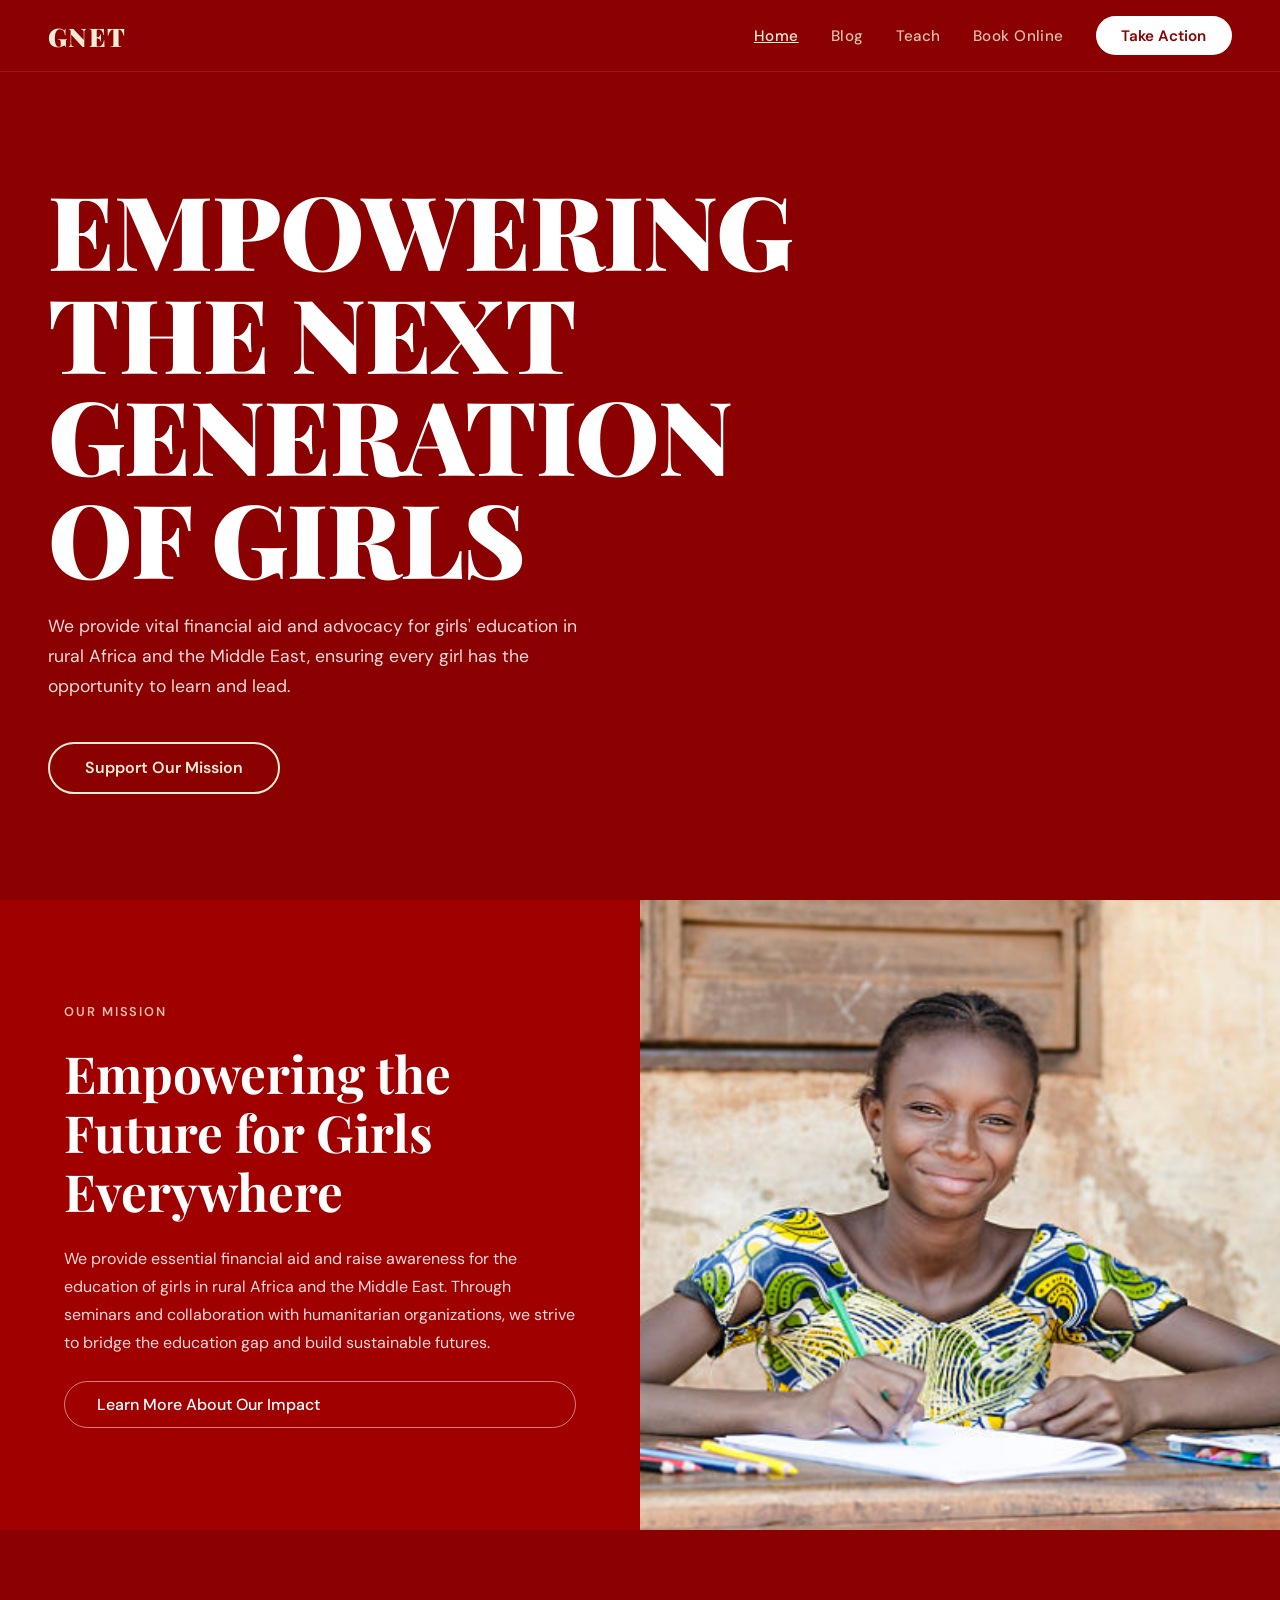
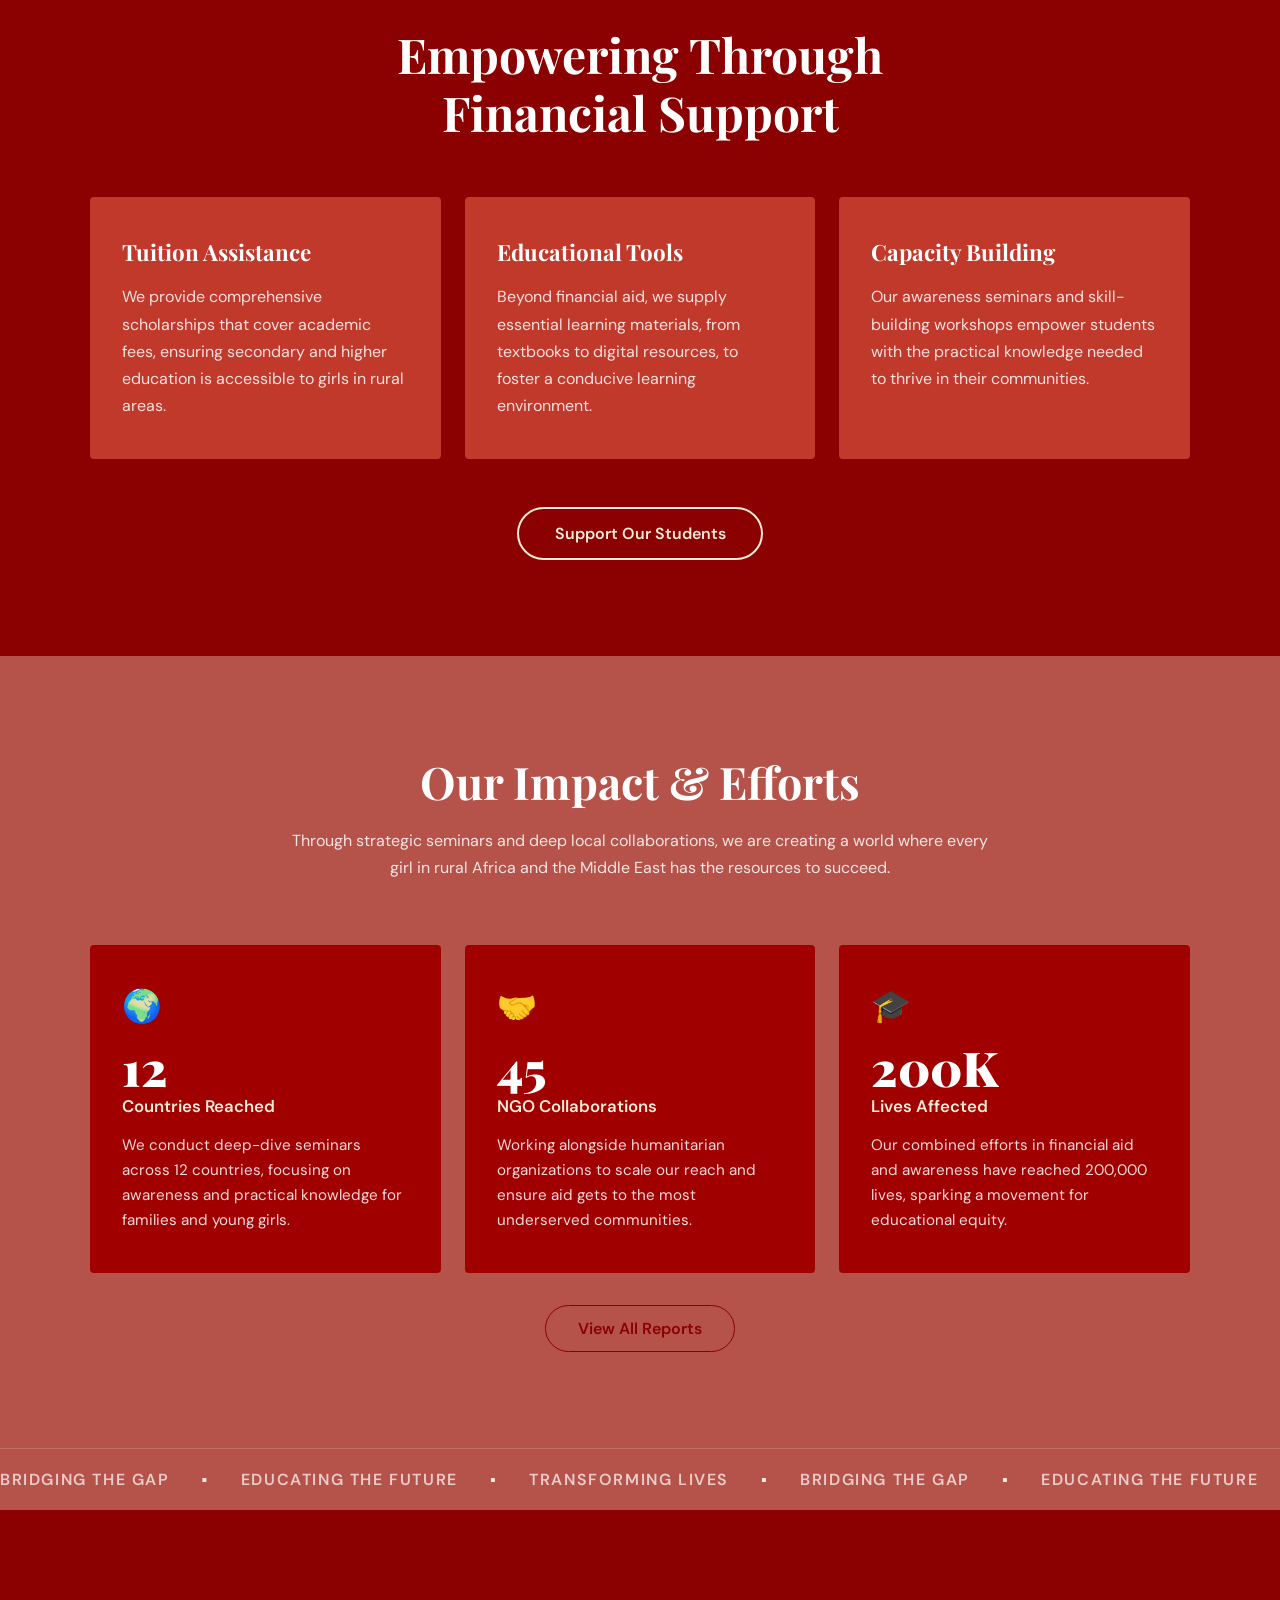
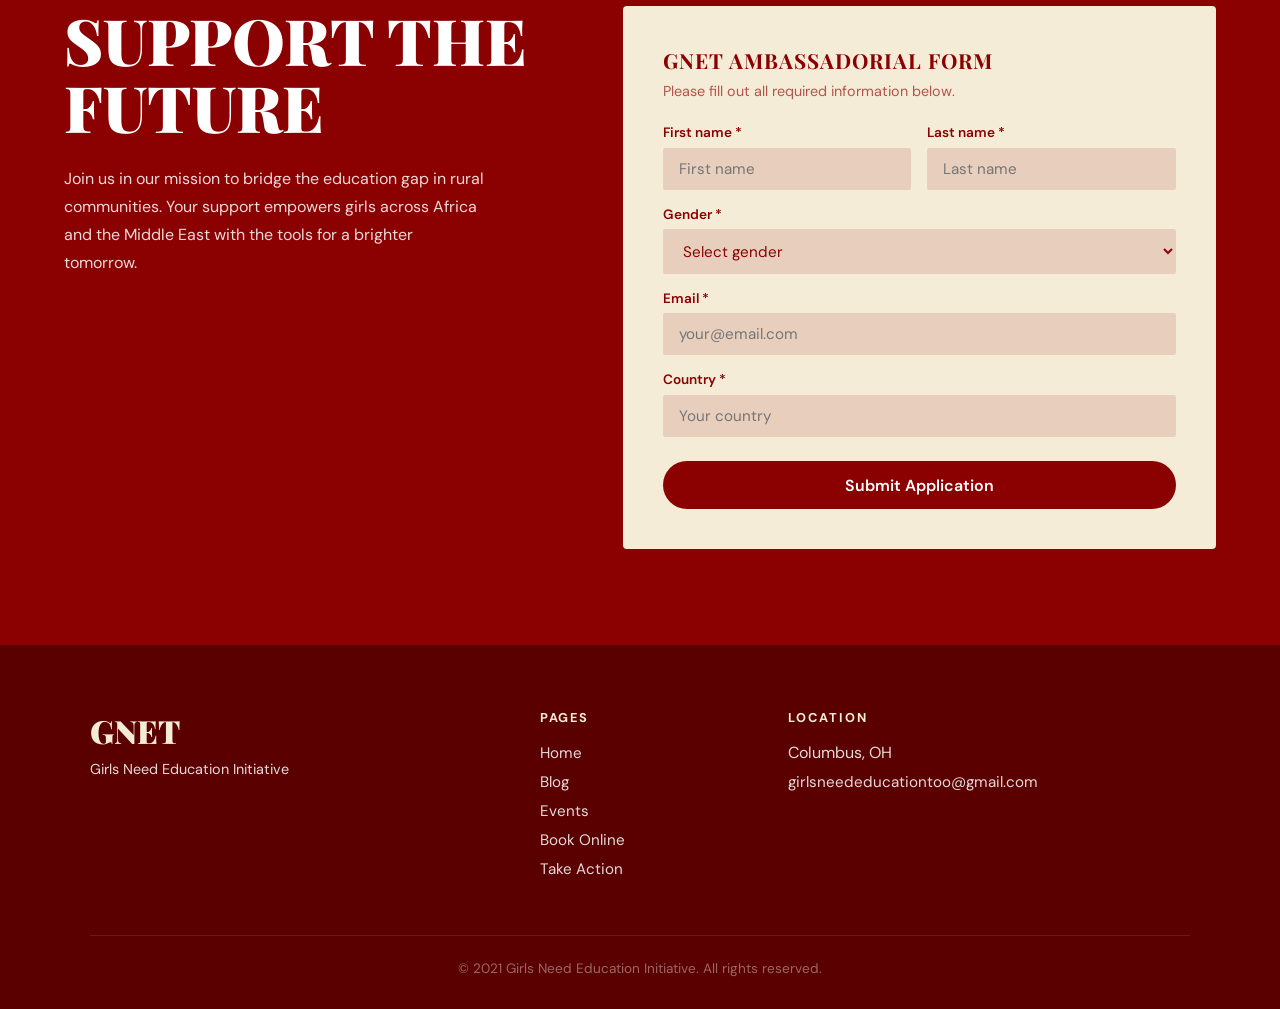
==== index.html @ 49ffdc02 "Update index.html" ====
<!DOCTYPE html>
<html lang="en">
<head>
  <meta charset="UTF-8" />
  <meta name="viewport" content="width=device-width, initial-scale=1.0" />
  <link rel="icon" type="image/x-icon" href="favicon.ico">
<link rel="shortcut icon" type="image/x-icon" href="favicon.ico">
  <title>Girls Need Education — GNET Initiative</title>
  <link rel="stylesheet" href="style.css" />
  <link rel="preconnect" href="https://fonts.googleapis.com" />
  <link rel="preconnect" href="https://fonts.gstatic.com" crossorigin />
  <link href="https://fonts.googleapis.com/css2?family=Playfair+Display:wght@700;900&family=DM+Sans:wght@400;500;600&display=swap" rel="stylesheet" />
</head>
<body>

  <!-- NAV -->
  <nav class="navbar">
    <div class="nav-logo">GNET</div>
    <ul class="nav-links">
      <li><a href="index.html" class="active">Home</a></li>
      <li><a href="blog.html">Blog</a></li>
      <li><a href="teach.html">Teach</a></li>
      <li><a href="book-online.html">Book Online</a></li>
    </ul>
    <a href="take-action.html" class="btn-action">Take Action</a>
    <button class="nav-toggle" aria-label="Toggle menu">&#9776;</button>
  </nav>

  <!-- HERO -->
  <section class="hero">
    <div class="hero-content">
      <h1 class="hero-title">Empowering<br>the Next<br>Generation<br>of Girls</h1>
      <p class="hero-sub">We provide vital financial aid and advocacy for girls' education in rural Africa and the Middle East, ensuring every girl has the opportunity to learn and lead.</p>
      <a href="take-action.html" class="btn-primary">Support Our Mission</a>
    </div>
    <div class="hero-overlay"></div>
  </section>

  <!-- MISSION SPLIT -->
  <section class="mission">
    <div class="mission-text">
      <span class="label">Our Mission</span>
      <h2>Empowering the Future for Girls Everywhere</h2>
      <p>We provide essential financial aid and raise awareness for the education of girls in rural Africa and the Middle East. Through seminars and collaboration with humanitarian organizations, we strive to bridge the education gap and build sustainable futures.</p>
      <a href="blog.html" class="btn-outline">Learn More About Our Impact</a>
    </div>
    <div class="mission-image">
      <img src="school-girls.png" alt="Girl studying in Africa" />
    </div>
  </section>

  <!-- FINANCIAL SUPPORT -->
  <section class="financial">
    <h2 class="section-title">Empowering Through<br>Financial Support</h2>
    <div class="cards-grid">
      <div class="card">
        <h3>Tuition Assistance</h3>
        <p>We provide comprehensive scholarships that cover academic fees, ensuring secondary and higher education is accessible to girls in rural areas.</p>
      </div>
      <div class="card">
        <h3>Educational Tools</h3>
        <p>Beyond financial aid, we supply essential learning materials, from textbooks to digital resources, to foster a conducive learning environment.</p>
      </div>
      <div class="card">
        <h3>Capacity Building</h3>
        <p>Our awareness seminars and skill-building workshops empower students with the practical knowledge needed to thrive in their communities.</p>
      </div>
    </div>
    <div class="center-btn">
      <a href="take-action.html" class="btn-primary">Support Our Students</a>
    </div>
  </section>

  <!-- IMPACT STATS -->
  <section class="impact">
    <div class="impact-header">
      <h2>Our Impact &amp; Efforts</h2>
      <p>Through strategic seminars and deep local collaborations, we are creating a world where every girl in rural Africa and the Middle East has the resources to succeed.</p>
    </div>
    <div class="stats-grid">
      <div class="stat-card">
        <div class="stat-icon">🌍</div>
        <div class="stat-number">12</div>
        <div class="stat-label">Countries Reached</div>
        <p>We conduct deep-dive seminars across 12 countries, focusing on awareness and practical knowledge for families and young girls.</p>
      </div>
      <div class="stat-card">
        <div class="stat-icon">🤝</div>
        <div class="stat-number">45</div>
        <div class="stat-label">NGO Collaborations</div>
        <p>Working alongside humanitarian organizations to scale our reach and ensure aid gets to the most underserved communities.</p>
      </div>
      <div class="stat-card">
        <div class="stat-icon">🎓</div>
        <div class="stat-number">200K</div>
        <div class="stat-label">Lives Affected</div>
        <p>Our combined efforts in financial aid and awareness have reached 200,000 lives, sparking a movement for educational equity.</p>
      </div>
    </div>
    <a href="#" class="btn-outline-light">View All Reports</a>
  </section>

  <!-- MARQUEE -->
  <div class="marquee-wrap">
    <div class="marquee-track">
      <span>Bridging the Gap</span>
      <span class="dot">▪</span>
      <span>Educating the Future</span>
      <span class="dot">▪</span>
      <span>Transforming Lives</span>
      <span class="dot">▪</span>
      <span>Bridging the Gap</span>
      <span class="dot">▪</span>
      <span>Educating the Future</span>
      <span class="dot">▪</span>
      <span>Transforming Lives</span>
      <span class="dot">▪</span>
      <span>Bridging the Gap</span>
      <span class="dot">▪</span>
      <span>Educating the Future</span>
      <span class="dot">▪</span>
      <span>Transforming Lives</span>
      <span class="dot">▪</span>
    </div>
  </div>

  <!-- TAKE ACTION FORM TEASER -->
  <section class="action-section">
    <div class="action-text">
      <h2>SUPPORT THE<br>FUTURE</h2>
      <p>Join us in our mission to bridge the education gap in rural communities. Your support empowers girls across Africa and the Middle East with the tools for a brighter tomorrow.</p>
    </div>
   <div class="action-form"><form action="https://formspree.io/f/mgodwrkd" method="POST">
      <h3>GNET Ambassadorial Form</h3>
      <p class="form-sub">Please fill out all required information below.</p>
      <div class="form-row">
        <div class="form-group">
          <label>First name *</label>
          <input type="text" placeholder="First name" />
        </div>
        <div class="form-group">
          <label>Last name *</label>
          <input type="text" placeholder="Last name" />
        </div>
      </div>
      <div class="form-group">
        <label>Gender *</label>
        <select>
          <option value="">Select gender</option>
          <option>Female</option>
          <option>Male</option>
          <option>Non-binary</option>
          <option>Prefer not to say</option>
        </select>
      </div>
      <div class="form-group">
        <label>Email *</label>
        <input type="email" placeholder="your@email.com" />
      </div>
      <div class="form-group">
        <label>Country *</label>
        <input type="text" placeholder="Your country" />
      </div>
     <button type="submit" class="btn-submit">Submit Application</button></form>
<form action="https://formspree.io/f/mgodwrkd" method="POST">
    </div>
  </section>

  <!-- FOOTER -->
  <footer class="footer">
    <div class="footer-inner">
      <div class="footer-brand">
        <div class="footer-logo">GNET</div>
        <p>Girls Need Education Initiative</p>
      </div>
      <div class="footer-links">
        <h4>Pages</h4>
        <ul>
          <li><a href="index.html">Home</a></li>
          <li><a href="blog.html">Blog</a></li>
          <li><a href="events.html">Events</a></li>
          <li><a href="book-online.html">Book Online</a></li>
          <li><a href="take-action.html">Take Action</a></li>
        </ul>
      </div>
      <div class="footer-contact">
        <h4>Location</h4>
        <p>Columbus, OH</p>
        <a href="mailto:girlsneededucationtoo@gmail.com">girlsneededucationtoo@gmail.com</a>
      </div>
    </div>
    <div class="footer-bottom">
      <p>&copy; 2021 Girls Need Education Initiative. All rights reserved.</p>
    </div>
  </footer>

  <script src="main.js"></script>
</body>
</html>
---- style.css ----
/* ===========================
   GNET Initiative — style.css
   =========================== */

*, *::before, *::after { box-sizing: border-box; margin: 0; padding: 0; }

:root {
  --red-dark:   #8B0000;
  --red-mid:    #A00000;
  --red-light:  #C0392B;
  --red-soft:   #B5534A;
  --cream:      #F5ECD7;
  --white:      #FFFFFF;
  --text-light: rgba(255,255,255,0.85);
  --font-display: 'Playfair Display', Georgia, serif;
  --font-body:    'DM Sans', sans-serif;
}

html { scroll-behavior: smooth; }

body {
  font-family: var(--font-body);
  background: var(--red-dark);
  color: var(--white);
  overflow-x: hidden;
}

/* ---- NAV ---- */
.navbar {
  position: sticky;
  top: 0;
  z-index: 100;
  background: var(--red-dark);
  display: flex;
  align-items: center;
  padding: 1rem 3rem;
  gap: 2rem;
  border-bottom: 1px solid rgba(255,255,255,0.1);
}

.nav-logo {
  font-family: var(--font-display);
  font-size: 1.6rem;
  font-weight: 900;
  color: var(--cream);
  letter-spacing: 0.05em;
  margin-right: auto;
}

.nav-links {
  list-style: none;
  display: flex;
  gap: 2rem;
}

.nav-links a {
  text-decoration: none;
  color: var(--cream);
  font-size: 0.95rem;
  font-weight: 500;
  letter-spacing: 0.03em;
  transition: opacity 0.2s;
}

.nav-links a:hover,
.nav-links a.active { opacity: 1; text-decoration: underline; }
.nav-links a { opacity: 0.8; }

.btn-action {
  background: var(--white);
  color: var(--red-dark);
  border: none;
  border-radius: 2rem;
  padding: 0.6rem 1.6rem;
  font-family: var(--font-body);
  font-weight: 600;
  font-size: 0.95rem;
  cursor: pointer;
  text-decoration: none;
  transition: background 0.2s, color 0.2s;
  white-space: nowrap;
}

.btn-action:hover { background: var(--cream); }

.nav-toggle {
  display: none;
  background: none;
  border: none;
  color: var(--white);
  font-size: 1.5rem;
  cursor: pointer;
}

/* ---- HERO ---- */
.hero {
  min-height: 92vh;
  background: var(--red-dark);
  display: flex;
  align-items: center;
  padding: 6rem 3rem;
  position: relative;
}

.hero-content {
  max-width: 760px;
  position: relative;
  z-index: 2;
}

.hero-title {
  font-family: var(--font-display);
  font-size: clamp(3.5rem, 8vw, 7rem);
  font-weight: 900;
  line-height: 1.0;
  color: var(--white);
  text-transform: uppercase;
  letter-spacing: -0.01em;
  margin-bottom: 1.5rem;
  animation: fadeUp 0.9s ease both;
}

.hero-sub {
  font-size: 1.1rem;
  line-height: 1.7;
  color: var(--text-light);
  max-width: 560px;
  margin-bottom: 2.5rem;
  animation: fadeUp 0.9s 0.15s ease both;
}

/* ---- BUTTONS ---- */
.btn-primary {
  display: inline-block;
  background: transparent;
  border: 2px solid var(--cream);
  color: var(--cream);
  border-radius: 2rem;
  padding: 0.85rem 2.2rem;
  font-family: var(--font-body);
  font-weight: 600;
  font-size: 1rem;
  text-decoration: none;
  cursor: pointer;
  transition: background 0.2s, color 0.2s;
  animation: fadeUp 0.9s 0.3s ease both;
}

.btn-primary:hover { background: var(--cream); color: var(--red-dark); }

.btn-outline {
  display: inline-block;
  border: 1.5px solid rgba(255,255,255,0.5);
  color: var(--white);
  border-radius: 2rem;
  padding: 0.75rem 2rem;
  font-weight: 500;
  text-decoration: none;
  transition: border-color 0.2s, background 0.2s;
}

.btn-outline:hover { border-color: var(--white); background: rgba(255,255,255,0.1); }

.btn-outline-light {
  display: inline-block;
  border: 1.5px solid var(--red-dark);
  color: var(--red-dark);
  border-radius: 2rem;
  padding: 0.75rem 2rem;
  font-weight: 600;
  text-decoration: none;
  background: transparent;
  transition: background 0.2s, color 0.2s;
  margin-top: 2rem;
}

.btn-outline-light:hover { background: var(--red-dark); color: var(--white); }

/* ---- MISSION ---- */
.mission {
  display: grid;
  grid-template-columns: 1fr 1fr;
  min-height: 70vh;
}

.mission-text {
  background: var(--red-mid);
  padding: 5rem 4rem;
  display: flex;
  flex-direction: column;
  justify-content: center;
  gap: 1.5rem;
}

.label {
  font-size: 0.8rem;
  font-weight: 600;
  letter-spacing: 0.15em;
  text-transform: uppercase;
  color: var(--cream);
  opacity: 0.8;
}

.mission-text h2 {
  font-family: var(--font-display);
  font-size: clamp(2rem, 4vw, 3.2rem);
  font-weight: 700;
  line-height: 1.15;
}

.mission-text p {
  color: var(--text-light);
  line-height: 1.75;
  font-size: 1rem;
}

.mission-image { overflow: hidden; }

.mission-image img {
  width: 100%;
  height: 100%;
  object-fit: cover;
  display: block;
}

/* ---- FINANCIAL SUPPORT ---- */
.financial {
  background: var(--red-dark);
  padding: 6rem 3rem;
  text-align: center;
}

.section-title {
  font-family: var(--font-display);
  font-size: clamp(2rem, 4vw, 3rem);
  font-weight: 700;
  line-height: 1.2;
  margin-bottom: 3.5rem;
}

.cards-grid {
  display: grid;
  grid-template-columns: repeat(3, 1fr);
  gap: 1.5rem;
  max-width: 1100px;
  margin: 0 auto 3rem;
}

.card {
  background: var(--red-light);
  border-radius: 4px;
  padding: 2.5rem 2rem;
  text-align: left;
  transition: transform 0.2s;
}

.card:hover { transform: translateY(-4px); }

.card h3 {
  font-family: var(--font-display);
  font-size: 1.4rem;
  font-weight: 700;
  margin-bottom: 1rem;
}

.card p { color: var(--text-light); line-height: 1.7; }

.center-btn { text-align: center; }

/* ---- IMPACT ---- */
.impact {
  background: var(--red-soft);
  padding: 6rem 3rem;
  text-align: center;
}

.impact-header { max-width: 700px; margin: 0 auto 4rem; }

.impact-header h2 {
  font-family: var(--font-display);
  font-size: clamp(2rem, 4vw, 2.8rem);
  font-weight: 700;
  margin-bottom: 1rem;
}

.impact-header p { color: var(--text-light); line-height: 1.7; }

.stats-grid {
  display: grid;
  grid-template-columns: repeat(3, 1fr);
  gap: 1.5rem;
  max-width: 1100px;
  margin: 0 auto;
}

.stat-card {
  background: var(--red-mid);
  border-radius: 4px;
  padding: 2.5rem 2rem;
  text-align: left;
}

.stat-icon { font-size: 2rem; margin-bottom: 1rem; }

.stat-number {
  font-family: var(--font-display);
  font-size: 3rem;
  font-weight: 900;
  line-height: 1;
  margin-bottom: 0.25rem;
}

.stat-label {
  font-weight: 600;
  font-size: 1.05rem;
  margin-bottom: 1rem;
  color: var(--cream);
}

.stat-card p { color: var(--text-light); line-height: 1.65; font-size: 0.95rem; }

/* ---- MARQUEE ---- */
.marquee-wrap {
  background: var(--red-soft);
  overflow: hidden;
  padding: 1.25rem 0;
  border-top: 1px solid rgba(255,255,255,0.15);
}

.marquee-track {
  display: flex;
  gap: 2rem;
  white-space: nowrap;
  animation: marquee 22s linear infinite;
  font-size: 1rem;
  font-weight: 600;
  letter-spacing: 0.1em;
  text-transform: uppercase;
  color: rgba(255,255,255,0.7);
}

.marquee-track .dot { color: var(--cream); }

@keyframes marquee {
  from { transform: translateX(0); }
  to   { transform: translateX(-50%); }
}

/* ---- ACTION SECTION ---- */
.action-section {
  background: var(--red-dark);
  display: grid;
  grid-template-columns: 1fr 1.2fr;
  gap: 4rem;
  padding: 6rem 4rem;
  align-items: start;
}

.action-text h2 {
  font-family: var(--font-display);
  font-size: clamp(2.5rem, 5vw, 4rem);
  font-weight: 900;
  line-height: 1.05;
  margin-bottom: 1.5rem;
}

.action-text p { color: var(--text-light); line-height: 1.75; max-width: 420px; }

.action-form {
  background: var(--cream);
  color: var(--red-dark);
  border-radius: 4px;
  padding: 2.5rem;
}

.action-form h3 {
  font-family: var(--font-display);
  font-size: 1.3rem;
  font-weight: 700;
  margin-bottom: 0.5rem;
  text-transform: uppercase;
  letter-spacing: 0.05em;
}

.form-sub { font-size: 0.9rem; color: var(--red-soft); margin-bottom: 1.5rem; }

.form-row { display: grid; grid-template-columns: 1fr 1fr; gap: 1rem; }

.form-group { margin-bottom: 1rem; }

.form-group label {
  display: block;
  font-size: 0.85rem;
  font-weight: 600;
  color: var(--red-dark);
  margin-bottom: 0.4rem;
}

.form-group input,
.form-group select {
  width: 100%;
  padding: 0.7rem 1rem;
  border: none;
  border-radius: 2px;
  background: rgba(139,0,0,0.12);
  color: var(--red-dark);
  font-family: var(--font-body);
  font-size: 0.95rem;
  outline: none;
  transition: background 0.2s;
}

.form-group input:focus,
.form-group select:focus { background: rgba(139,0,0,0.2); }

.btn-submit {
  width: 100%;
  background: var(--red-dark);
  color: var(--white);
  border: none;
  border-radius: 2rem;
  padding: 0.85rem 2rem;
  font-family: var(--font-body);
  font-weight: 600;
  font-size: 1rem;
  cursor: pointer;
  margin-top: 0.5rem;
  transition: background 0.2s;
}

.btn-submit:hover { background: var(--red-mid); }

/* ---- FOOTER ---- */
.footer {
  background: #5A0000;
  padding: 4rem 3rem 2rem;
}

.footer-inner {
  display: grid;
  grid-template-columns: 2fr 1fr 2fr;
  gap: 3rem;
  max-width: 1100px;
  margin: 0 auto 3rem;
}

.footer-logo {
  font-family: var(--font-display);
  font-size: 2rem;
  font-weight: 900;
  color: var(--cream);
  margin-bottom: 0.5rem;
}

.footer-brand p { color: var(--text-light); font-size: 0.9rem; }

.footer-links h4,
.footer-contact h4 {
  font-size: 0.8rem;
  letter-spacing: 0.15em;
  text-transform: uppercase;
  color: var(--cream);
  margin-bottom: 1rem;
}

.footer-links ul { list-style: none; }

.footer-links li { margin-bottom: 0.5rem; }

.footer-links a,
.footer-contact a {
  color: var(--text-light);
  text-decoration: none;
  font-size: 0.95rem;
  transition: color 0.2s;
}

.footer-links a:hover,
.footer-contact a:hover { color: var(--cream); }

.footer-contact p { color: var(--text-light); margin-bottom: 0.5rem; }

.footer-bottom {
  border-top: 1px solid rgba(255,255,255,0.1);
  padding-top: 1.5rem;
  text-align: center;
  color: rgba(255,255,255,0.4);
  font-size: 0.85rem;
  max-width: 1100px;
  margin: 0 auto;
}

/* ---- ANIMATIONS ---- */
@keyframes fadeUp {
  from { opacity: 0; transform: translateY(28px); }
  to   { opacity: 1; transform: translateY(0); }
}

/* ---- PAGE HEADER (inner pages) ---- */
.page-header {
  background: var(--red-mid);
  padding: 3rem;
  border-bottom: 1px solid rgba(255,255,255,0.1);
}

.breadcrumb {
  font-size: 0.9rem;
  color: var(--text-light);
  margin-bottom: 0.75rem;
}

.breadcrumb a { color: var(--cream); text-decoration: none; }

.page-header h1 {
  font-family: var(--font-display);
  font-size: clamp(2rem, 4vw, 3rem);
  font-weight: 700;
}

/* ---- BLOG PAGE ---- */
.blog-grid {
  display: grid;
  grid-template-columns: repeat(3, 1fr);
  gap: 2rem;
  padding: 4rem 3rem;
  max-width: 1200px;
  margin: 0 auto;
}

.blog-card {
  background: var(--red-mid);
  border-radius: 4px;
  overflow: hidden;
  transition: transform 0.2s;
}

.blog-card:hover { transform: translateY(-4px); }

.blog-card img { width: 100%; height: 200px; object-fit: cover; display: block; }

.blog-card-body { padding: 1.5rem; }

.blog-meta {
  display: flex;
  align-items: center;
  gap: 0.75rem;
  margin-bottom: 1rem;
}

.blog-avatar {
  width: 32px; height: 32px;
  border-radius: 50%;
  background: var(--red-light);
  display: flex; align-items: center; justify-content: center;
  font-size: 0.75rem; font-weight: 600; color: var(--white);
}

.blog-meta-text { font-size: 0.85rem; color: var(--text-light); }

.blog-card h3 {
  font-family: var(--font-display);
  font-size: 1.3rem;
  font-weight: 700;
  margin-bottom: 0.75rem;
  line-height: 1.3;
}

.blog-card p { color: var(--text-light); font-size: 0.9rem; line-height: 1.6; margin-bottom: 1.25rem; }

.blog-card-footer {
  display: flex;
  justify-content: space-between;
  align-items: center;
  font-size: 0.85rem;
  color: var(--text-light);
  border-top: 1px solid rgba(255,255,255,0.1);
  padding-top: 1rem;
}

/* ---- BOOK ONLINE PAGE ---- */
.services-grid {
  display: grid;
  grid-template-columns: repeat(3, 1fr);
  gap: 2rem;
  padding: 4rem 3rem;
  max-width: 1200px;
  margin: 0 auto;
}

.service-card {
  background: var(--red-mid);
  border-radius: 4px;
  overflow: hidden;
  transition: transform 0.2s;
}

.service-card:hover { transform: translateY(-4px); }

.service-card img { width: 100%; height: 220px; object-fit: cover; display: block; }

.service-card-body { padding: 2rem; }

.service-card h3 {
  font-family: var(--font-display);
  font-size: 1.5rem;
  font-weight: 700;
  margin-bottom: 1rem;
  padding-bottom: 1rem;
  border-bottom: 1px solid rgba(255,255,255,0.2);
}

.service-price { font-size: 1.1rem; margin-bottom: 1.5rem; }
.service-price .ended { font-size: 0.85rem; color: var(--text-light); display: block; margin-bottom: 0.25rem; }

.btn-book {
  display: inline-block;
  border: 1.5px solid var(--cream);
  color: var(--cream);
  border-radius: 2px;
  padding: 0.65rem 1.75rem;
  font-weight: 600;
  text-decoration: none;
  font-size: 0.95rem;
  transition: background 0.2s;
}

.btn-book:hover { background: rgba(245,236,215,0.15); }

/* ---- EVENTS PAGE ---- */
.events-grid {
  display: grid;
  grid-template-columns: repeat(3, 1fr);
  gap: 2rem;
  padding: 4rem 3rem;
  max-width: 1200px;
  margin: 0 auto;
}

.event-card {
  border-radius: 4px;
  overflow: hidden;
  border: 1px solid rgba(255,255,255,0.15);
  transition: transform 0.2s;
}

.event-card:hover { transform: translateY(-4px); }

.event-card img { width: 100%; height: 280px; object-fit: cover; display: block; }

.event-card-body {
  background: var(--red-mid);
  padding: 1.5rem;
}

.event-card h3 {
  font-family: var(--font-display);
  font-size: 1.2rem;
  font-weight: 700;
  margin-bottom: 0.5rem;
}

.event-card p { color: var(--text-light); font-size: 0.9rem; }

/* ---- GROUPS PAGE ---- */
.groups-layout {
  display: grid;
  grid-template-columns: 1fr 320px;
  gap: 2rem;
  padding: 4rem 3rem;
  max-width: 1200px;
  margin: 0 auto;
}

.groups-feed h2 {
  font-family: var(--font-display);
  font-size: 1.8rem;
  font-weight: 700;
  margin-bottom: 0.5rem;
}

.groups-feed > p { color: var(--text-light); margin-bottom: 2rem; }

.post-card {
  background: var(--red-mid);
  border-radius: 4px;
  padding: 1.5rem;
  margin-bottom: 1.5rem;
}

.post-card-header {
  display: flex;
  justify-content: space-between;
  align-items: center;
  margin-bottom: 1rem;
  font-size: 0.85rem;
  color: var(--text-light);
  border-bottom: 1px solid rgba(255,255,255,0.1);
  padding-bottom: 0.75rem;
}

.post-card-header strong { color: var(--white); }

.btn-join {
  border: 1.5px solid var(--cream);
  color: var(--cream);
  border-radius: 2px;
  padding: 0.4rem 1rem;
  font-size: 0.85rem;
  font-weight: 600;
  background: transparent;
  cursor: pointer;
  text-decoration: none;
  transition: background 0.2s;
}

.btn-join:hover { background: rgba(245,236,215,0.15); }

.post-author {
  display: flex;
  align-items: center;
  gap: 0.75rem;
  margin-bottom: 1rem;
}

.author-avatar {
  width: 40px; height: 40px;
  border-radius: 50%;
  background: var(--red-light);
  display: flex; align-items: center; justify-content: center;
  font-weight: 700; font-size: 0.85rem;
}

.author-info .name { font-weight: 600; font-size: 0.95rem; }
.author-info .meta { font-size: 0.8rem; color: var(--text-light); }

.post-content { line-height: 1.7; margin-bottom: 1.25rem; }

.post-footer {
  display: flex;
  justify-content: space-between;
  font-size: 0.85rem;
  color: var(--text-light);
  border-top: 1px solid rgba(255,255,255,0.1);
  padding-top: 0.75rem;
}

.groups-sidebar { position: sticky; top: 80px; }

.sidebar-search {
  background: var(--red-mid);
  border-radius: 4px;
  padding: 1rem 1.25rem;
  display: flex;
  align-items: center;
  gap: 0.5rem;
  margin-bottom: 1.5rem;
  font-size: 0.9rem;
  color: var(--text-light);
}

.sidebar-search input {
  background: none;
  border: none;
  color: var(--white);
  font-family: var(--font-body);
  font-size: 0.95rem;
  outline: none;
  width: 100%;
}

.sidebar-groups h4 {
  font-size: 0.8rem;
  letter-spacing: 0.12em;
  text-transform: uppercase;
  color: var(--cream);
  margin-bottom: 1rem;
  font-weight: 600;
}

.sidebar-group-item {
  display: flex;
  align-items: center;
  gap: 0.75rem;
  margin-bottom: 1.25rem;
  padding-bottom: 1.25rem;
  border-bottom: 1px solid rgba(255,255,255,0.1);
}

.group-thumb {
  width: 48px; height: 48px;
  border-radius: 4px;
  background: var(--red-light);
  object-fit: cover;
}

.group-info { flex: 1; }
.group-info .group-name { font-size: 0.9rem; font-weight: 600; margin-bottom: 0.25rem; }
.group-info .group-meta { font-size: 0.8rem; color: var(--text-light); }

/* ---- RESPONSIVE ---- */
@media (max-width: 900px) {
  .navbar { padding: 1rem 1.5rem; }
  .nav-links { display: none; }
  .nav-toggle { display: block; }

  .hero { padding: 4rem 1.5rem; min-height: 80vh; }
  .mission { grid-template-columns: 1fr; }
  .mission-image { height: 300px; }
  .cards-grid, .stats-grid, .blog-grid, .services-grid, .events-grid { grid-template-columns: 1fr; }
  .action-section { grid-template-columns: 1fr; padding: 4rem 1.5rem; }
  .groups-layout { grid-template-columns: 1fr; }
  .footer-inner { grid-template-columns: 1fr; }
  .form-row { grid-template-columns: 1fr; }
  .financial, .impact { padding: 4rem 1.5rem; }
  .blog-grid, .services-grid, .events-grid { padding: 2rem 1.5rem; }
  .groups-layout { padding: 2rem 1.5rem; }
}

@media (max-width: 600px) {
  .hero-title { font-size: 3rem; }
}
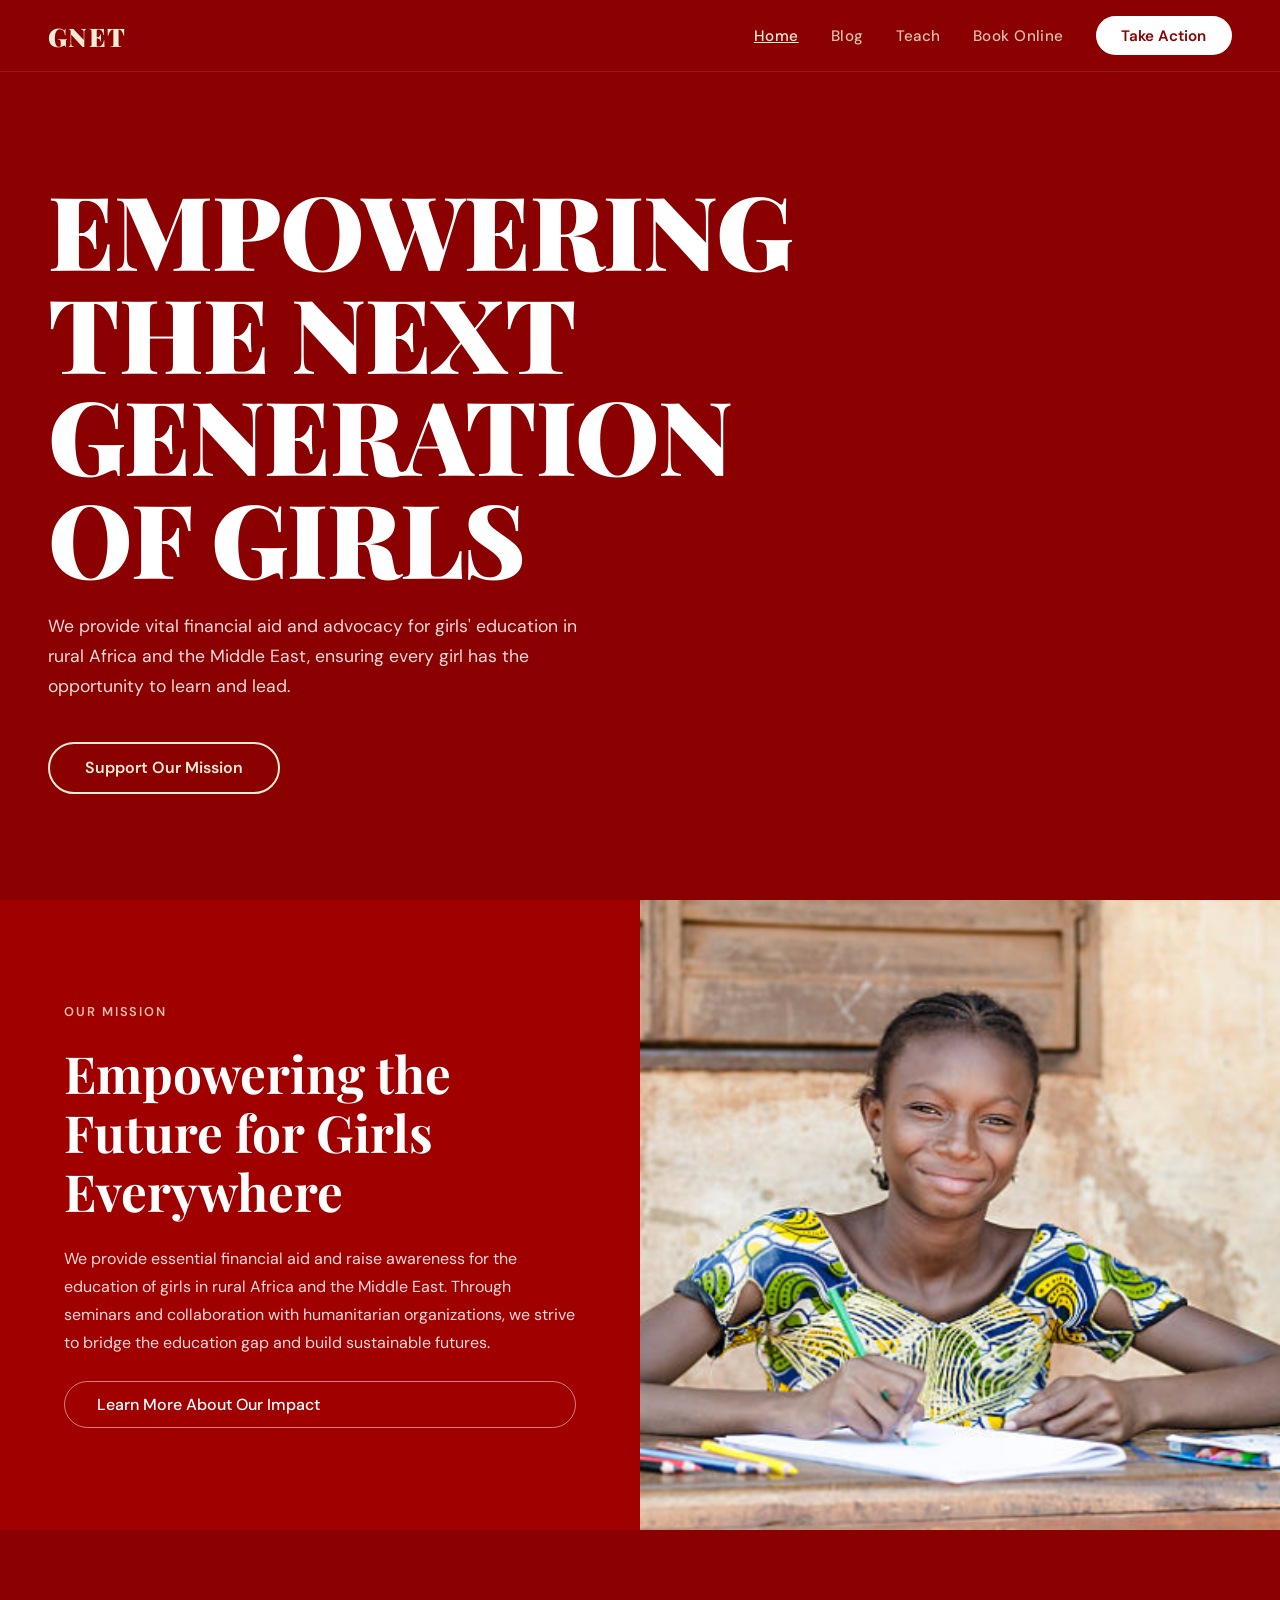
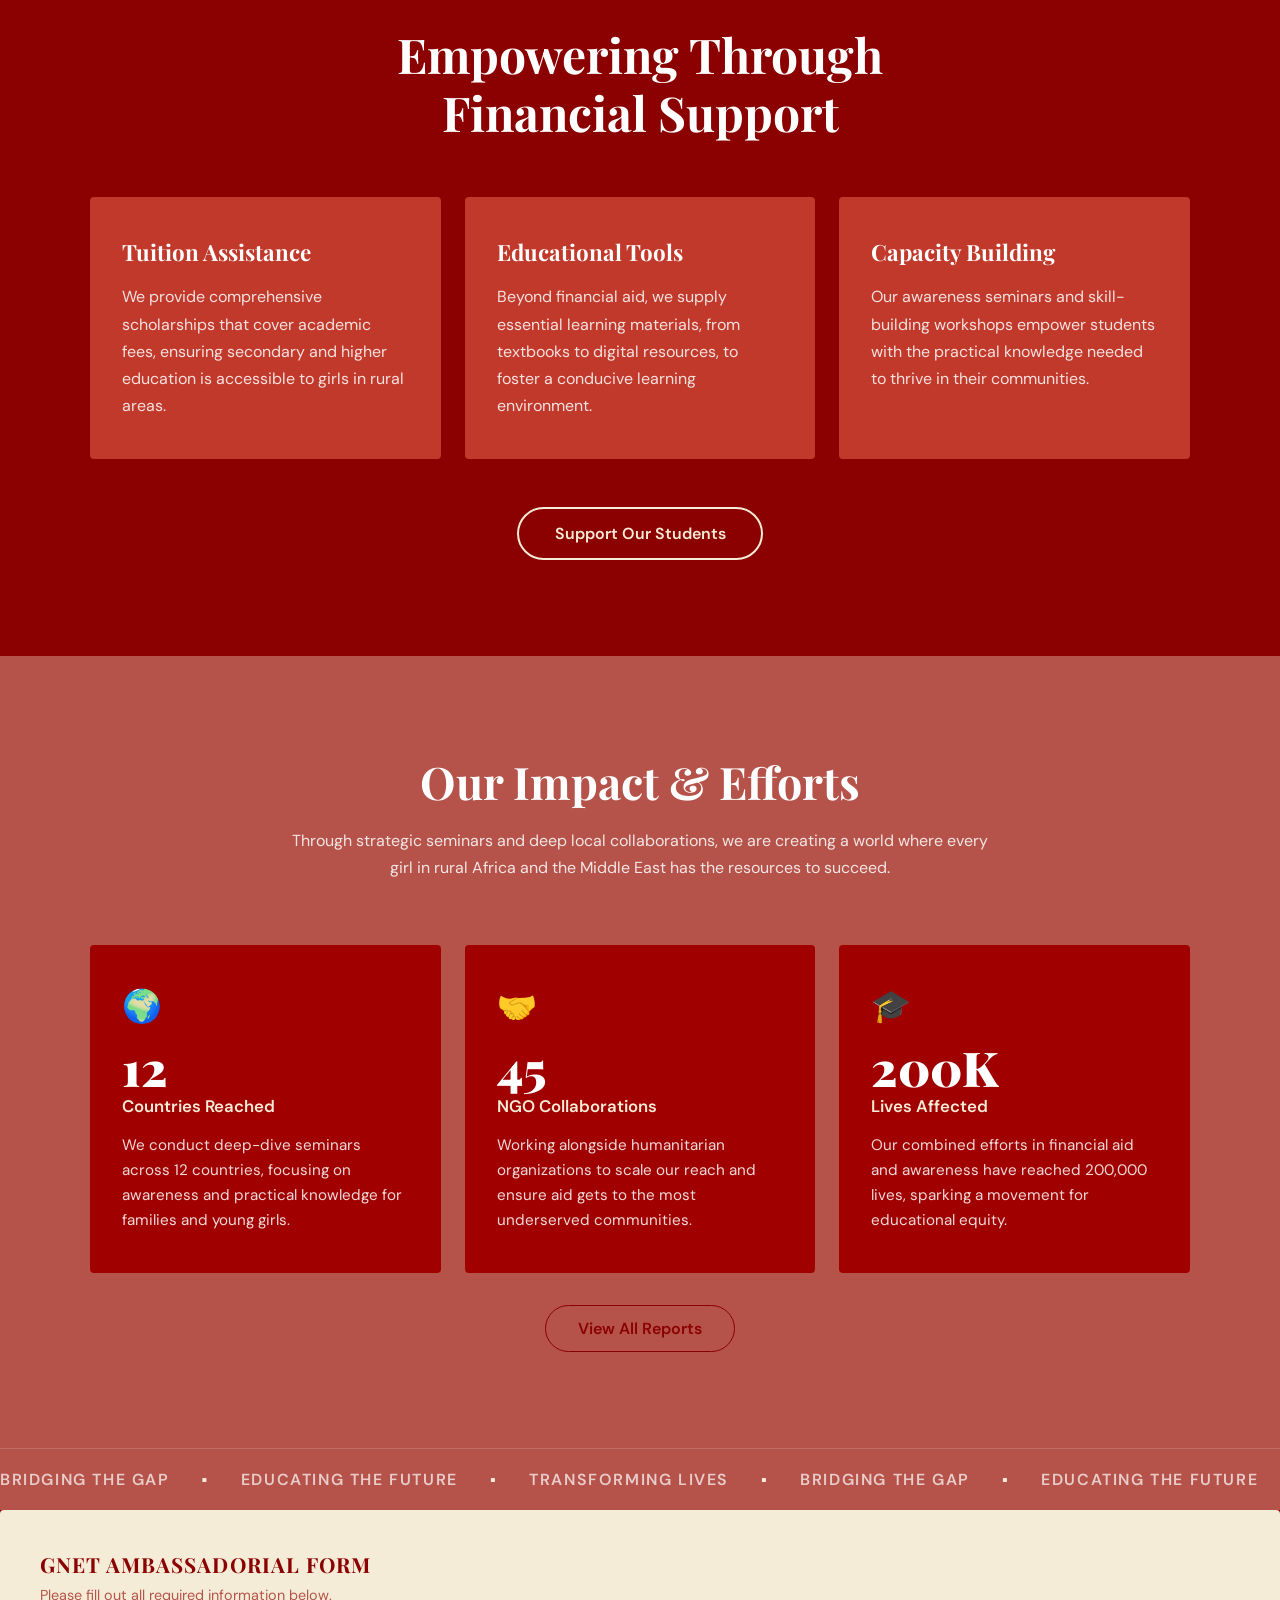
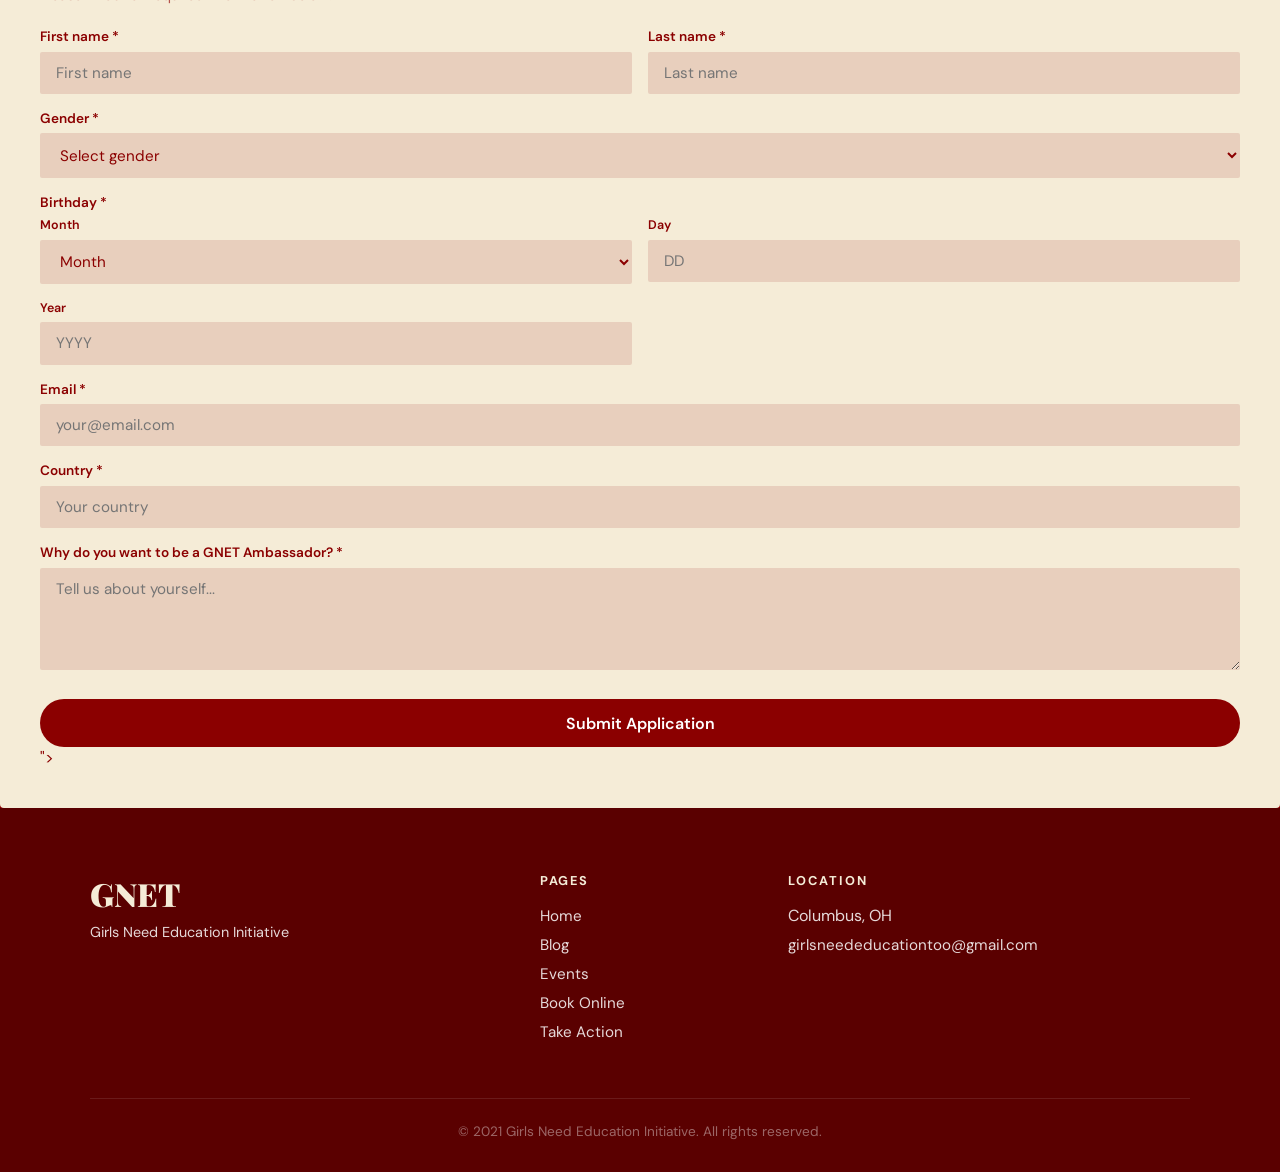
==== commit a2cec85e: "Update index.html" ====
--- a/index.html
+++ b/index.html
@@ -124,23 +124,17 @@
     </div>
   </div>
 
-  <!-- TAKE ACTION FORM TEASER -->
-  <section class="action-section">
-    <div class="action-text">
-      <h2>SUPPORT THE<br>FUTURE</h2>
-      <p>Join us in our mission to bridge the education gap in rural communities. Your support empowers girls across Africa and the Middle East with the tools for a brighter tomorrow.</p>
-    </div>
    <div class="action-form"><form action="https://formspree.io/f/mgodwrkd" method="POST">
       <h3>GNET Ambassadorial Form</h3>
       <p class="form-sub">Please fill out all required information below.</p>
       <div class="form-row">
         <div class="form-group">
           <label>First name *</label>
-          <input type="text" placeholder="First name" />
+          <input type="text" name="first_name" placeholder="First name" required />
         </div>
         <div class="form-group">
           <label>Last name *</label>
-          <input type="text" placeholder="Last name" />
+          <input type="text" name="last_name" placeholder="Last name" required />
         </div>
       </div>
       <div class="form-group">
@@ -154,15 +148,41 @@
         </select>
       </div>
       <div class="form-group">
+        <label>Birthday *</label>
+        <div class="form-row">
+          <div class="form-group" style="margin-bottom:0">
+            <label style="font-size:0.78rem;">Month</label>
+            <select>
+              <option value="">Month</option>
+              <option>January</option><option>February</option><option>March</option>
+              <option>April</option><option>May</option><option>June</option>
+              <option>July</option><option>August</option><option>September</option>
+              <option>October</option><option>November</option><option>December</option>
+            </select>
+          </div>
+          <div class="form-group" style="margin-bottom:0">
+            <label style="font-size:0.78rem;">Day</label>
+            <input type="number" placeholder="DD" min="1" max="31" />
+          </div>
+          <div class="form-group" style="margin-bottom:0">
+            <label style="font-size:0.78rem;">Year</label>
+            <input type="number" placeholder="YYYY" min="1900" max="2025" />
+          </div>
+        </div>
+      </div>
+      <div class="form-group">
         <label>Email *</label>
-        <input type="email" placeholder="your@email.com" />
+        <input type="email" name="email" placeholder="your@email.com" required />
       </div>
       <div class="form-group">
         <label>Country *</label>
-        <input type="text" placeholder="Your country" />
-      </div>
-     <button type="submit" class="btn-submit">Submit Application</button></form>
-<form action="https://formspree.io/f/mgodwrkd" method="POST">
+        <input type="text" name="country" placeholder="Your country" required />
+      </div>
+      <div class="form-group">
+        <label>Why do you want to be a GNET Ambassador? *</label>
+        <textarea rows="4" name="message" placeholder="Tell us about yourself..." style="width:100%;padding:0.7rem 1rem;border:none;border-radius:2px;background:rgba(139,0,0,0.12);color:#8B0000;font-family:'DM Sans',sans-serif;font-size:0.95rem;outline:none;resize:vertical;"></textarea>
+      </div>
+      <button type="submit" class="btn-submit">Submit Application</button></form>">
     </div>
   </section>
 
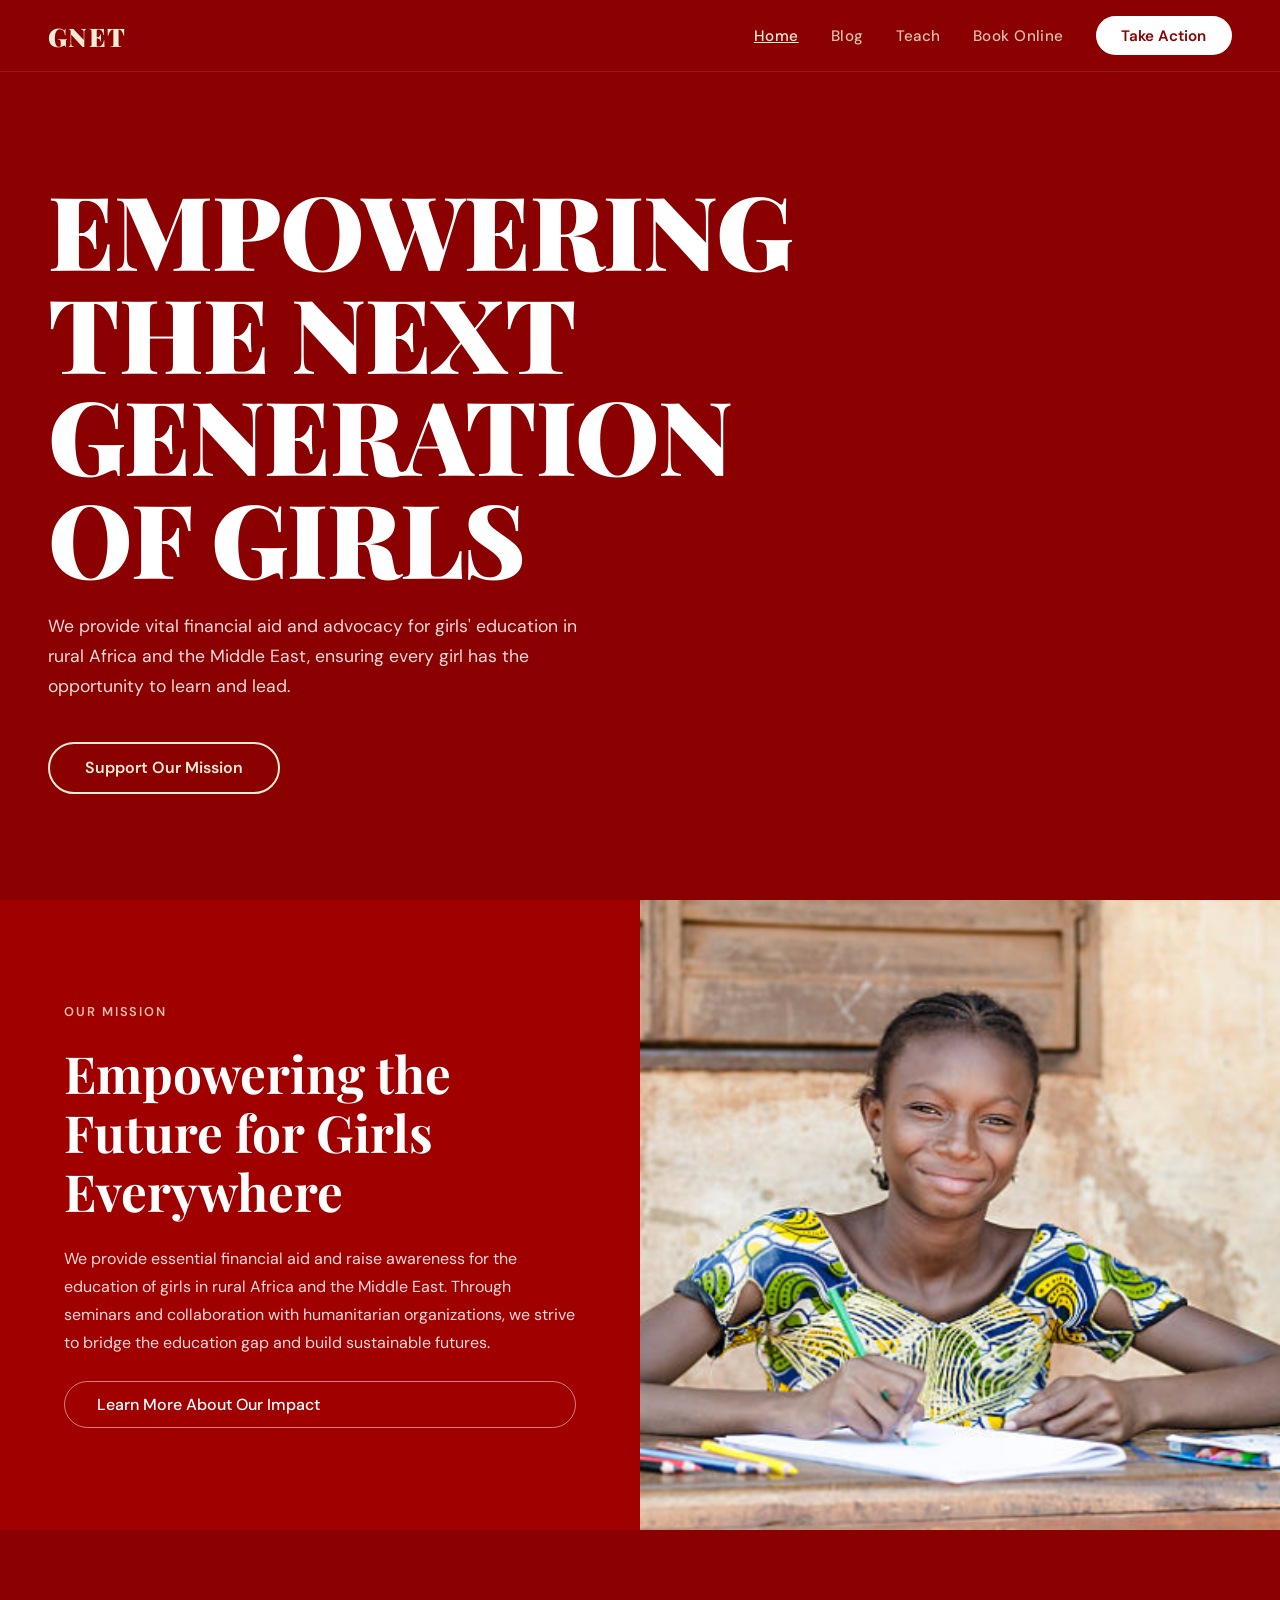
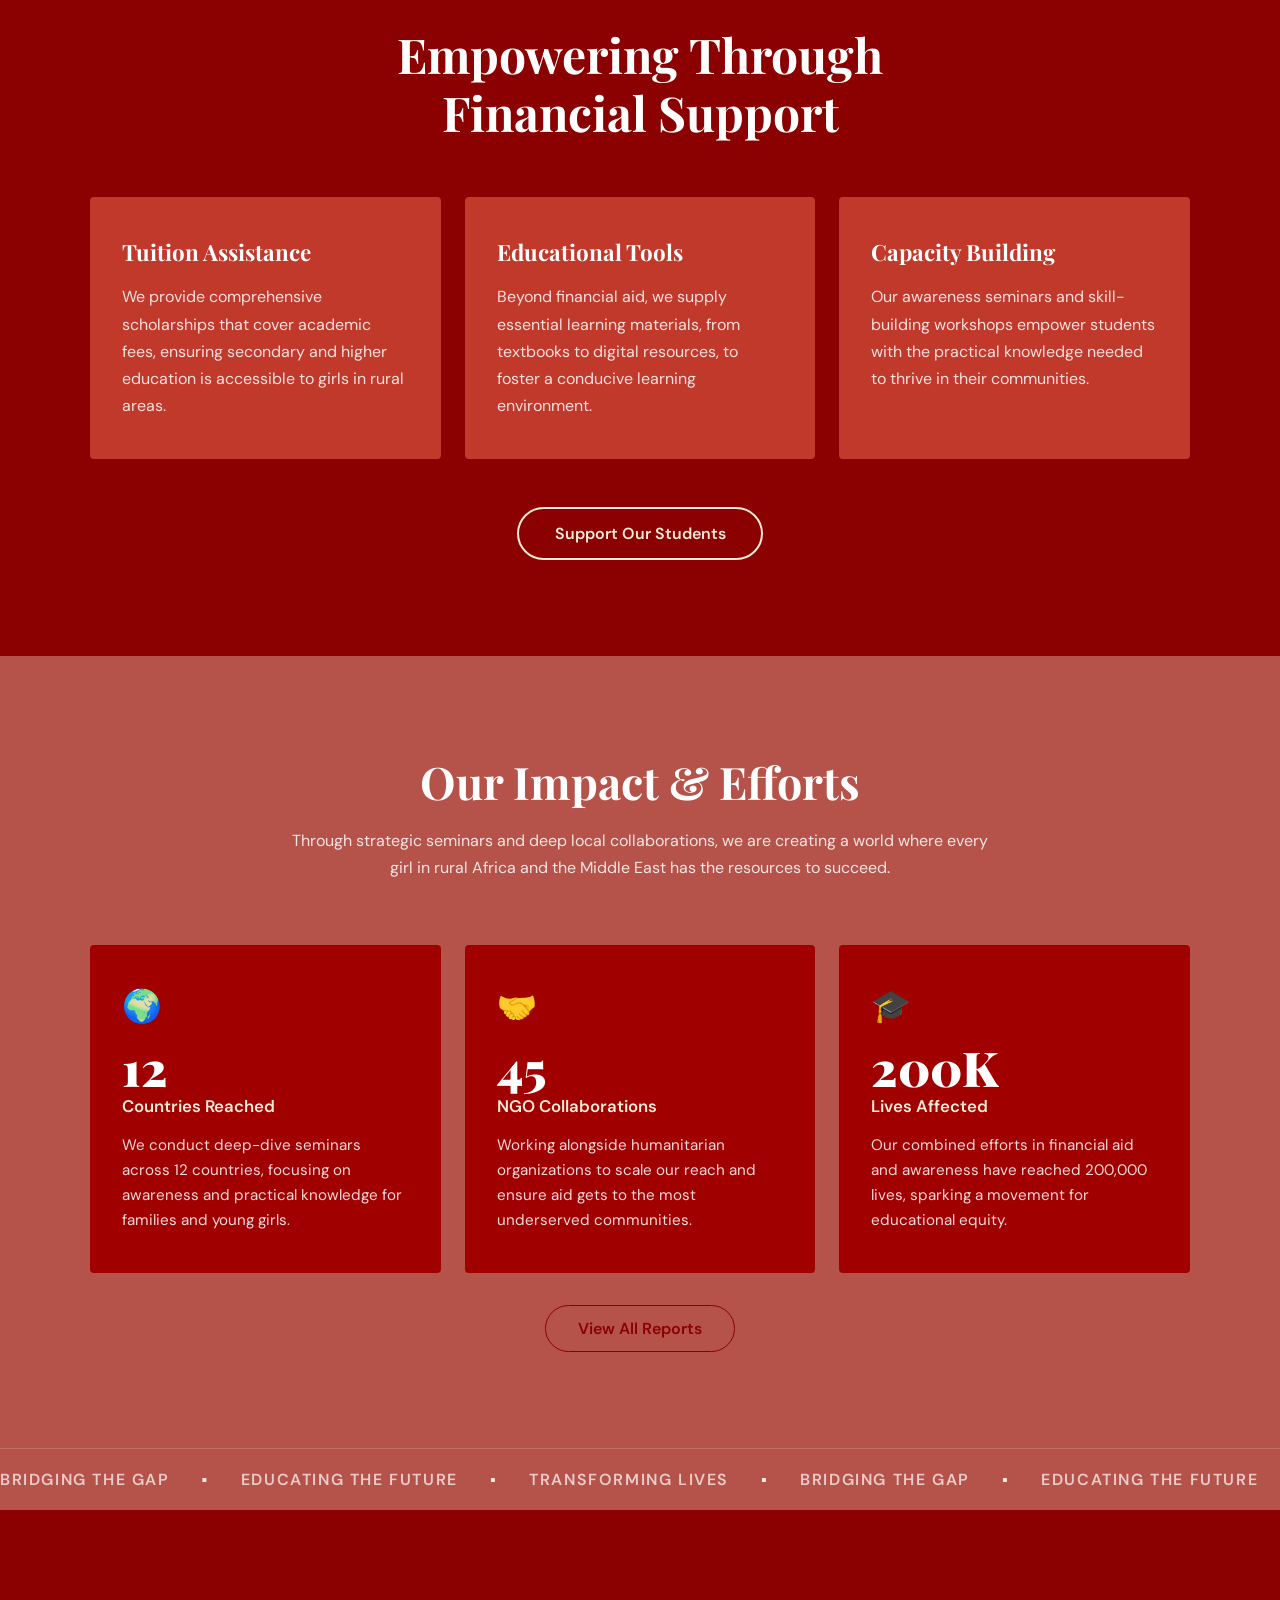
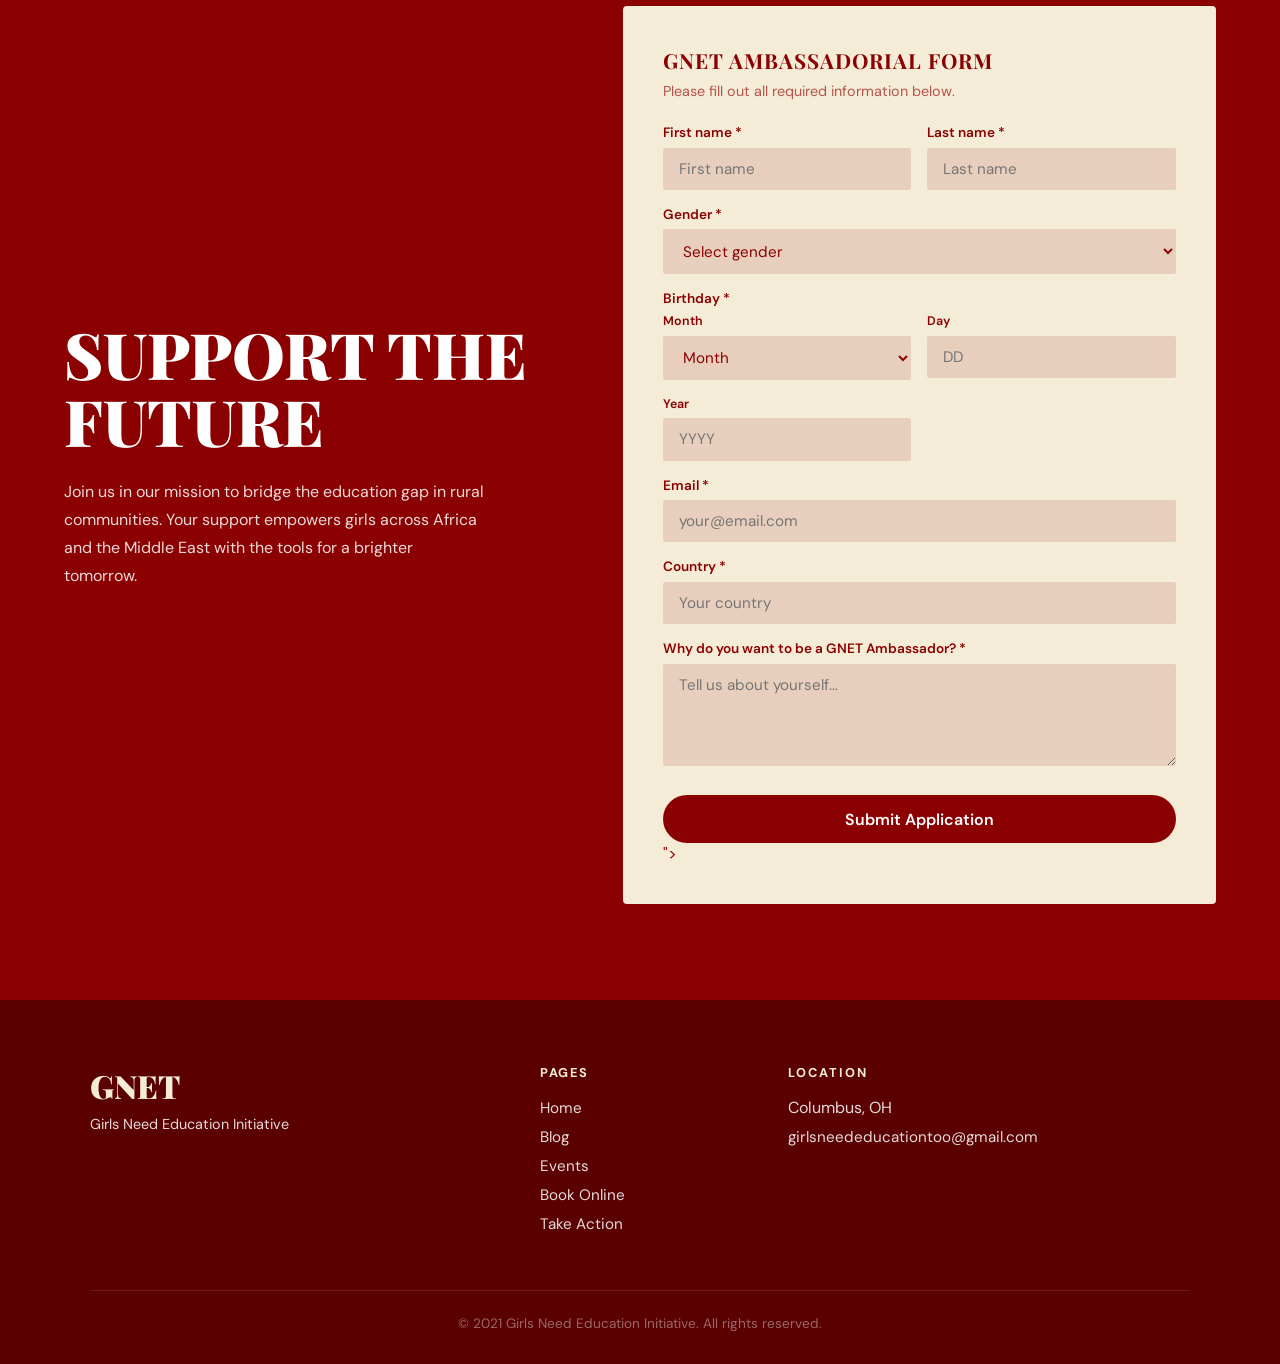
==== commit 86a7b28b: "Update index.html" ====
--- a/index.html
+++ b/index.html
@@ -123,7 +123,11 @@
       <span class="dot">▪</span>
     </div>
   </div>
-
+  <section class="action-section" style="min-height:90vh; align-items:center;">
+    <div class="action-text">
+      <h2>SUPPORT THE<br>FUTURE</h2>
+      <p>Join us in our mission to bridge the education gap in rural communities. Your support empowers girls across Africa and the Middle East with the tools for a brighter tomorrow.</p>
+    </div>
    <div class="action-form"><form action="https://formspree.io/f/mgodwrkd" method="POST">
       <h3>GNET Ambassadorial Form</h3>
       <p class="form-sub">Please fill out all required information below.</p>
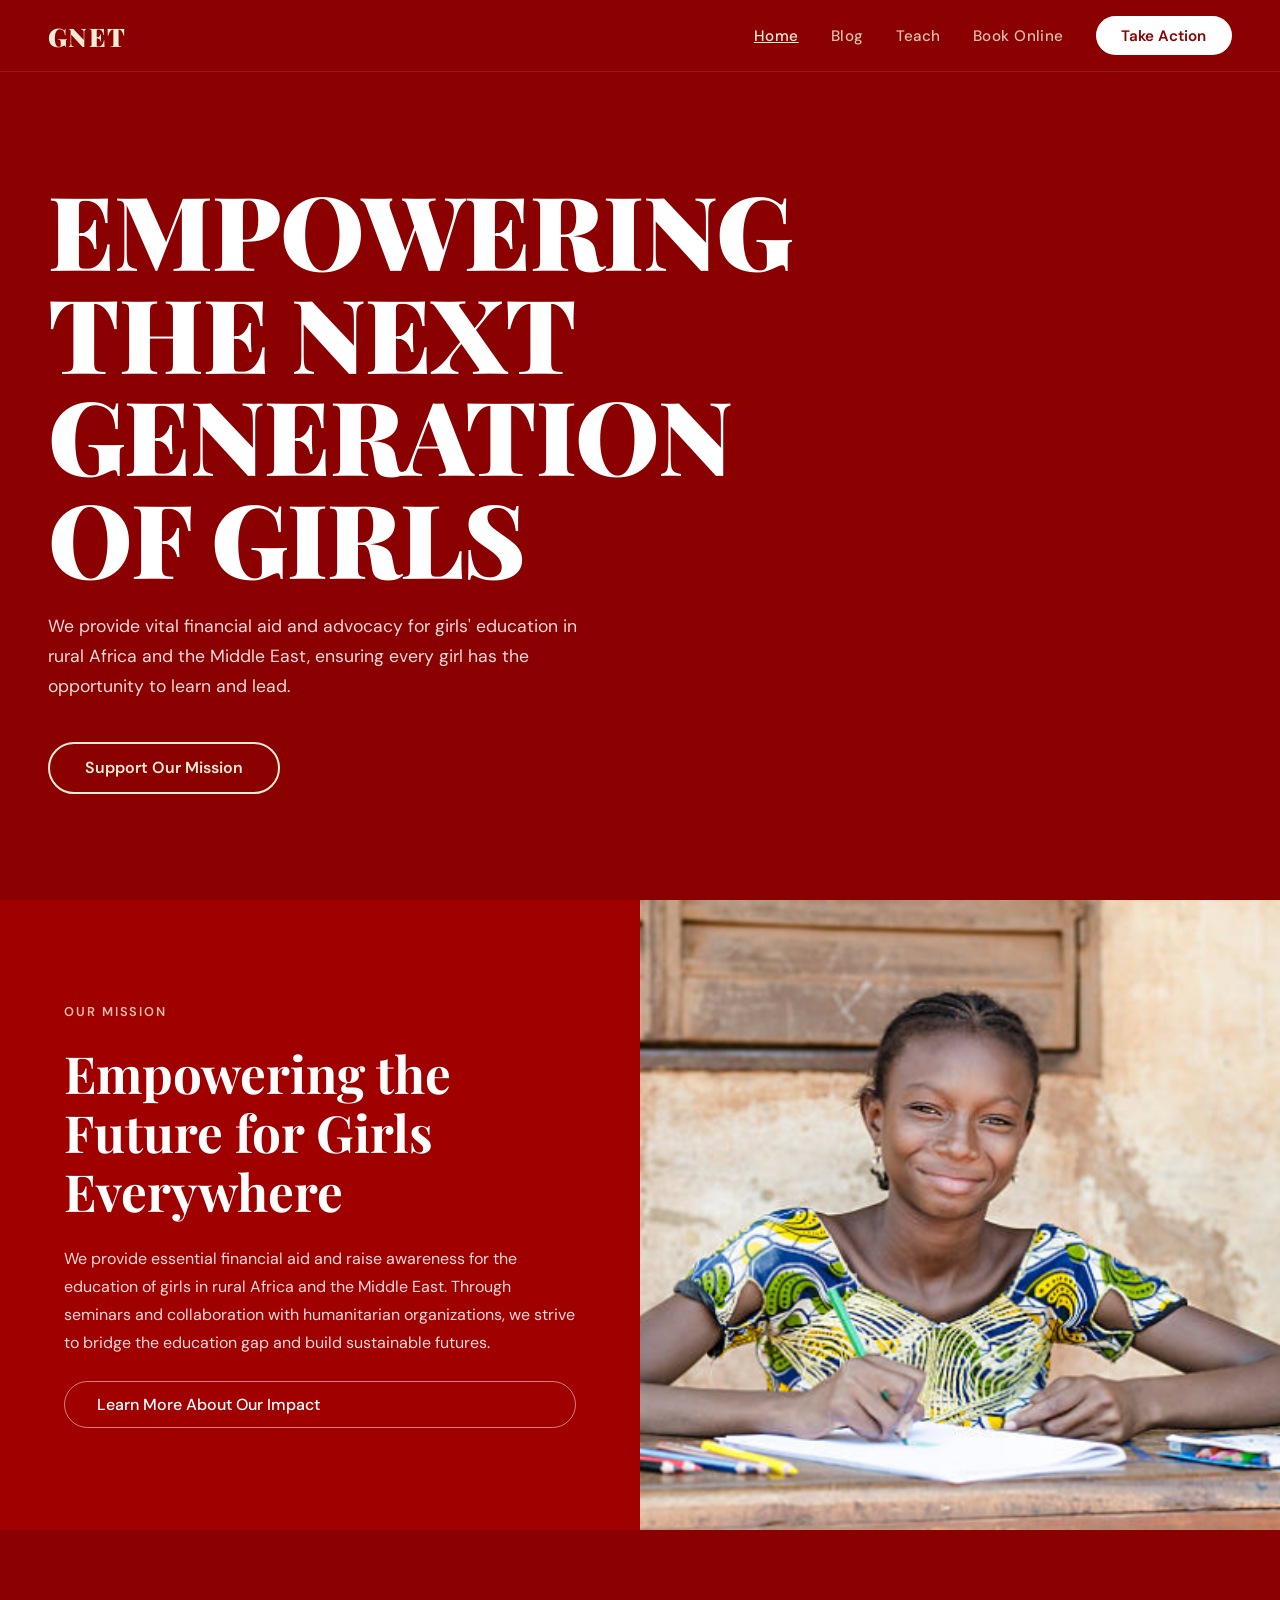
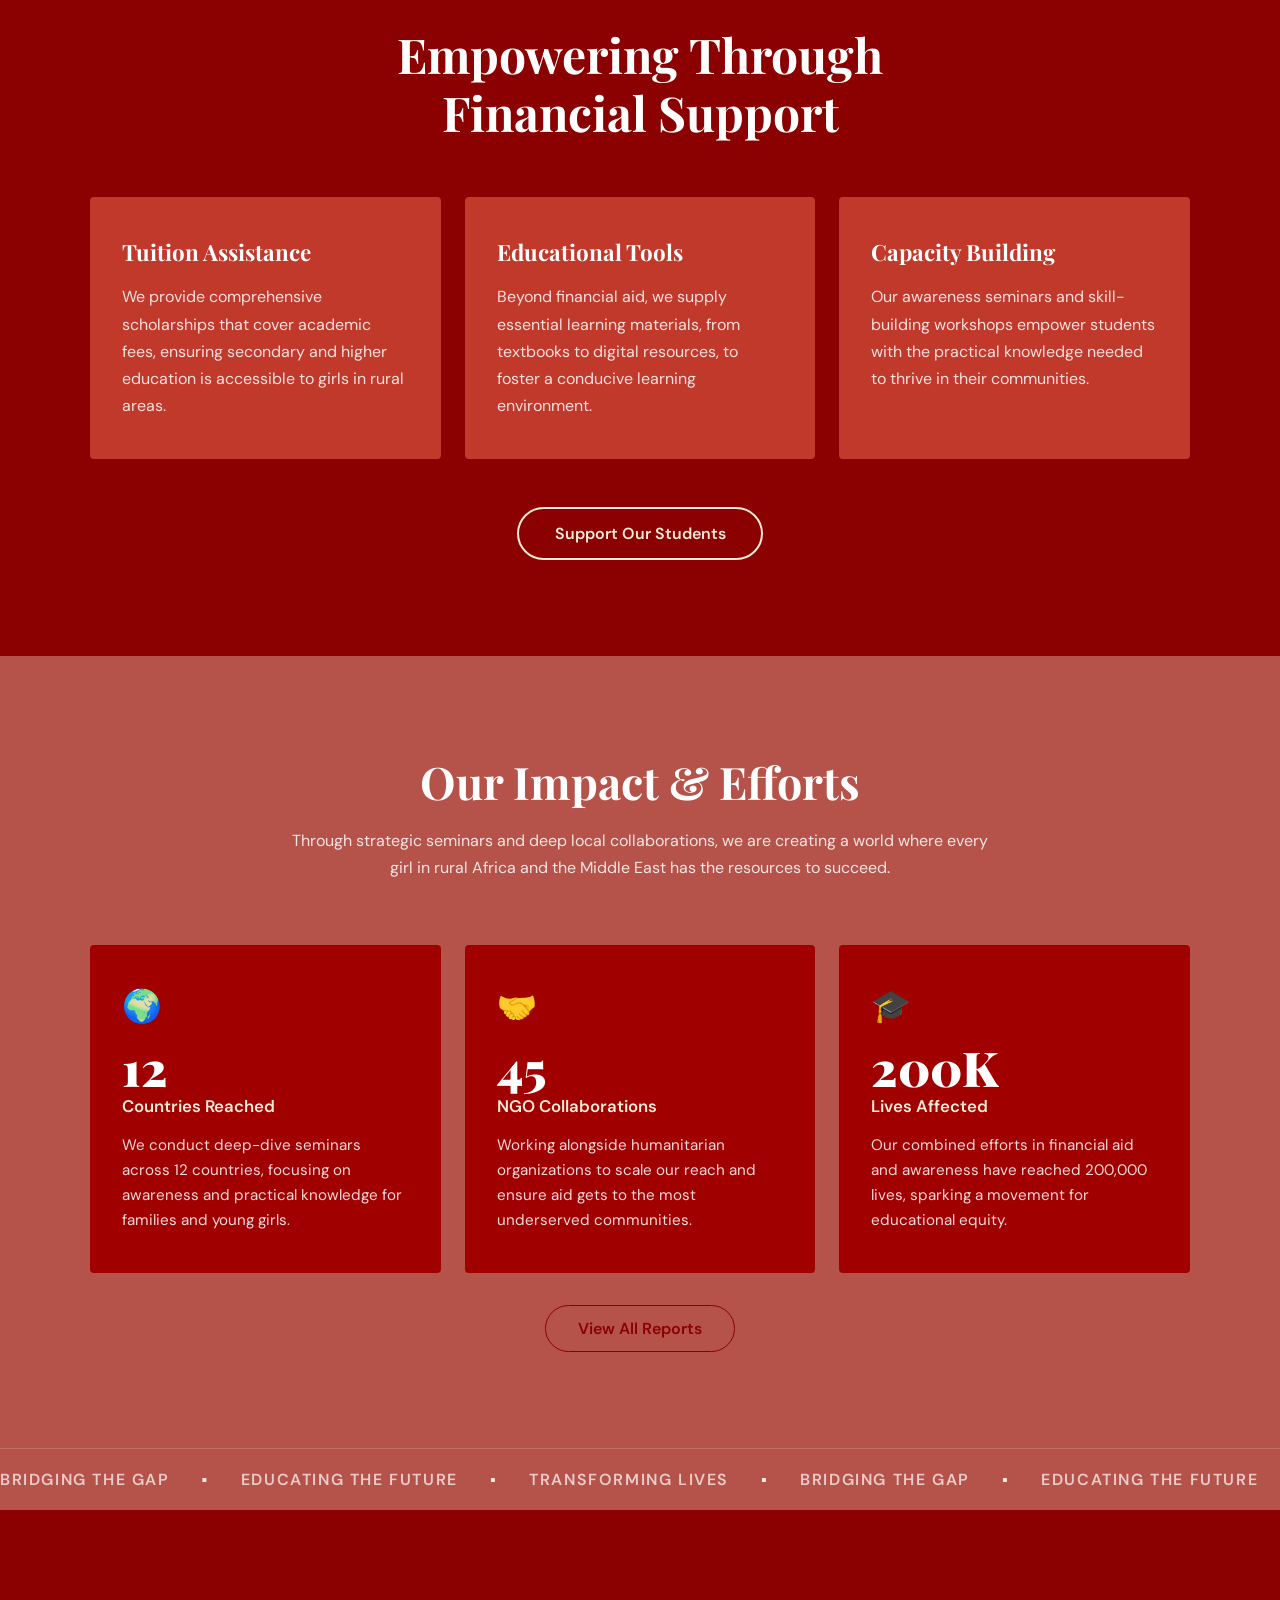
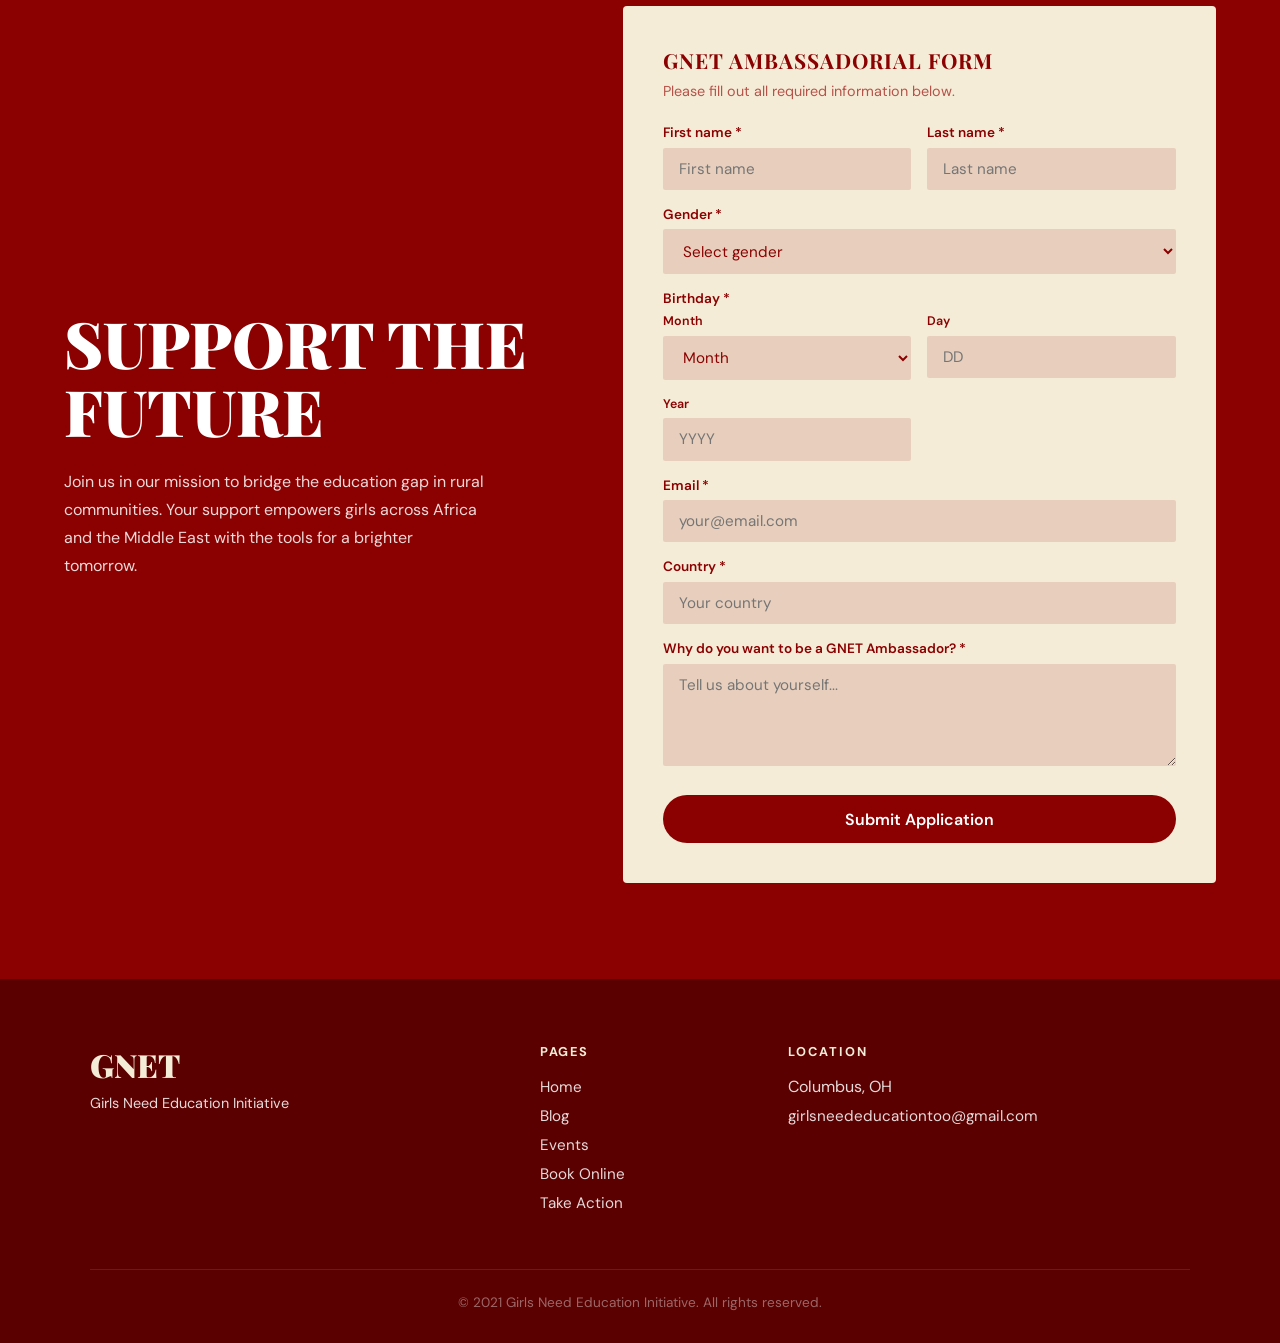
==== commit 6c83af95: "Update index.html" ====
--- a/index.html
+++ b/index.html
@@ -186,7 +186,7 @@
         <label>Why do you want to be a GNET Ambassador? *</label>
         <textarea rows="4" name="message" placeholder="Tell us about yourself..." style="width:100%;padding:0.7rem 1rem;border:none;border-radius:2px;background:rgba(139,0,0,0.12);color:#8B0000;font-family:'DM Sans',sans-serif;font-size:0.95rem;outline:none;resize:vertical;"></textarea>
       </div>
-      <button type="submit" class="btn-submit">Submit Application</button></form>">
+      <button type="submit" class="btn-submit">Submit Application</button></form>
     </div>
   </section>
 
